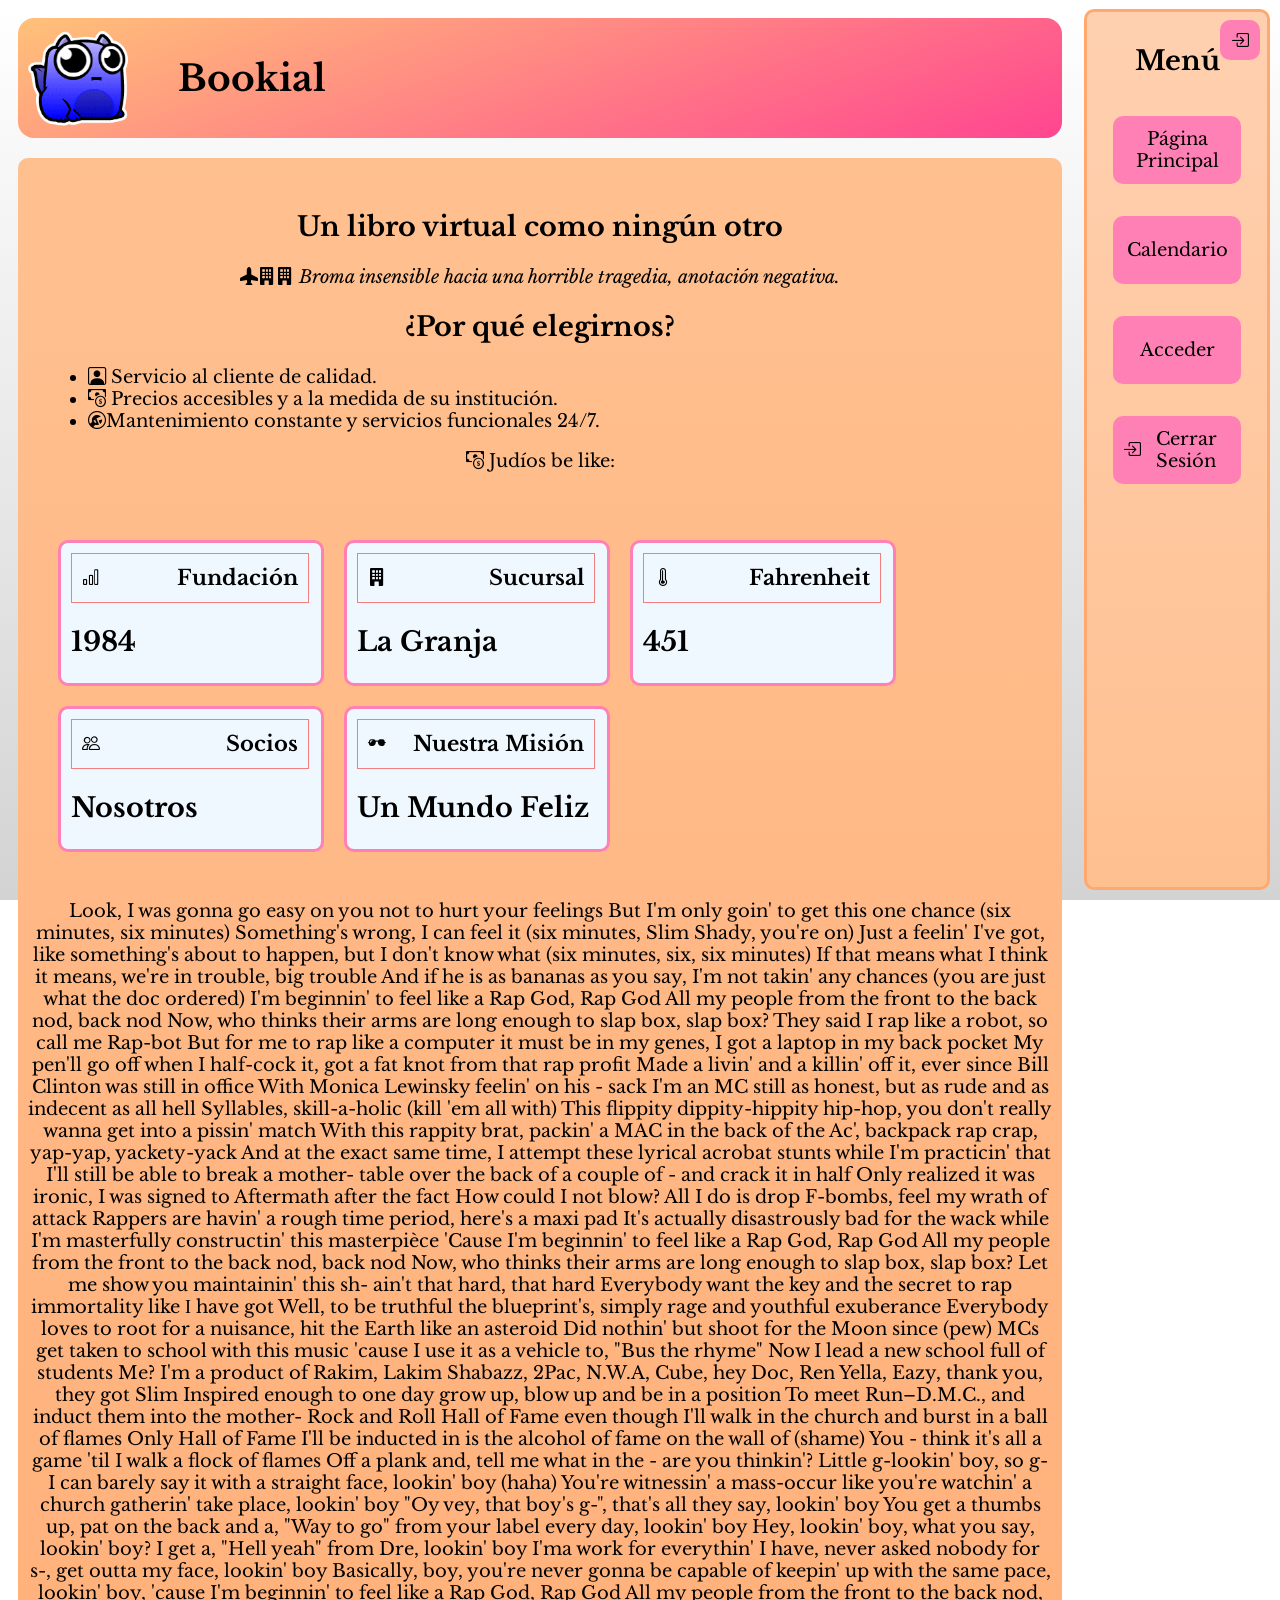
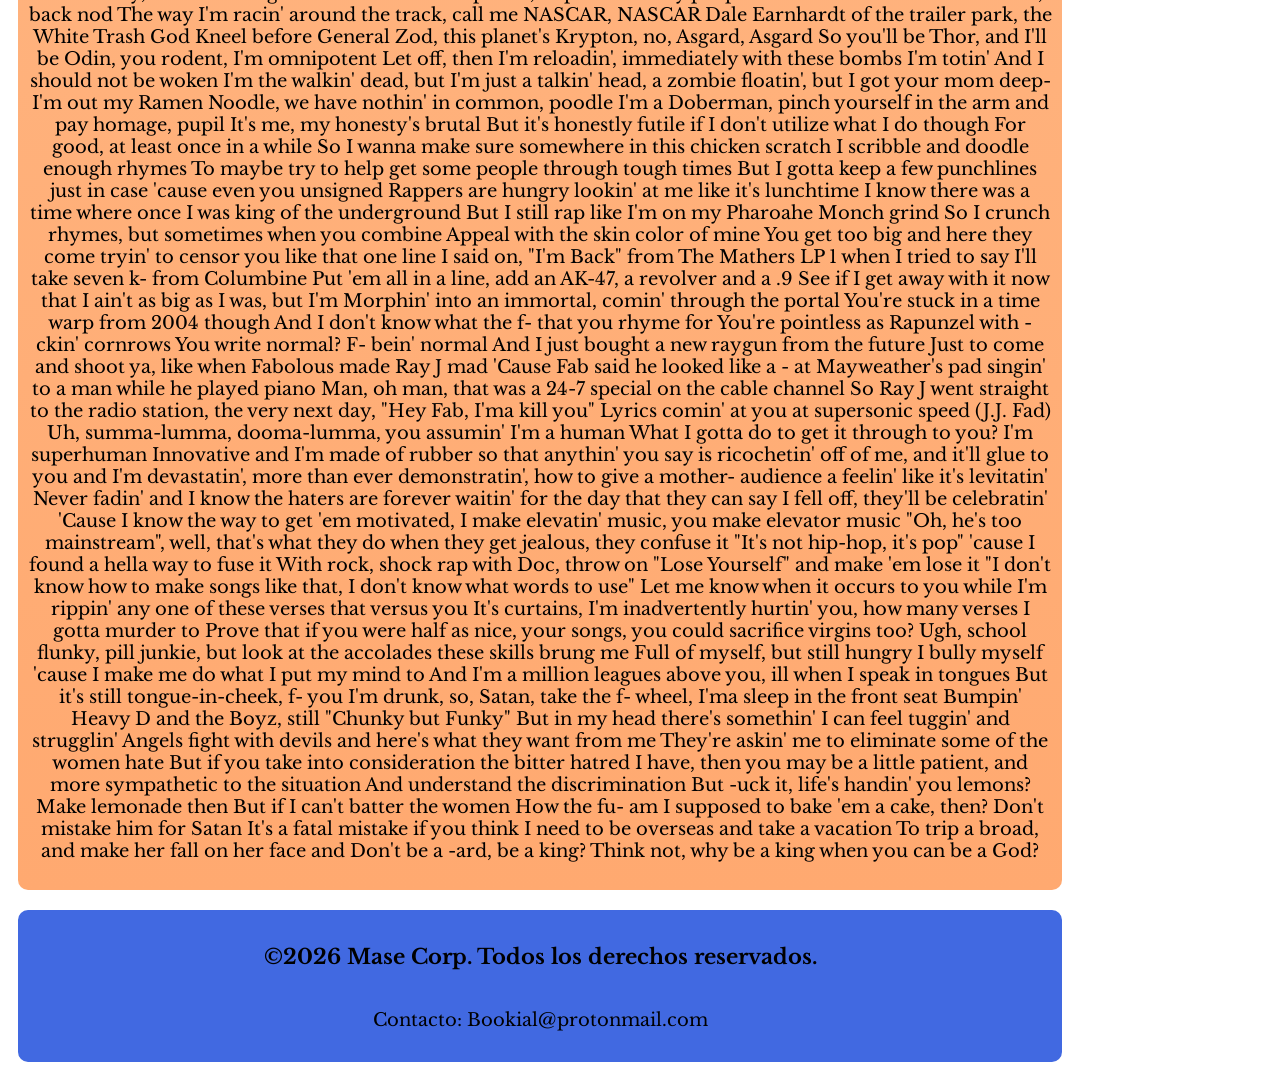
==== html/index.html @ ee0da891 "Upload THE BEGGINING" ====
<!DOCTYPE html>
<html lang="es">
<head>
	<meta charset="UTF-8">
	<meta name="viewport" content="width=device-width, initial-scale=1.0">
	<!-- Css styles -->
	<link rel="stylesheet" href="../css/!aesthethic.css">
	<link rel="stylesheet" href="../css/!structure.css">
	<link rel="stylesheet" href="../css/home.css">
	<!-- Boostrap icons -->
	<link href="https://cdn.jsdelivr.net/npm/bootstrap-icons/font/bootstrap-icons.css" rel="stylesheet">
	<title>Bookial</title>
</head>
<body>
	<header>
		<div>
			<img src="../images/icon.png" alt="Icon" style="width: 10rem; height: 9.5rem;">
			<h1>&nbsp&nbsp&nbsp&nbsp&nbsp</h1>
			<h1>Bookial</h1>
		</div>
	</header>

	<i class="bi bi-box-arrow-in-right" id="nav-hide"></i>

	<nav>
		<h2>Menú</h2>

		<a href="index.html"><div>Página Principal</div></a>

		<!-- Appears only when logged in -->
		 
		<a href="calendar.html"><div>Calendario</div></a>

		<!-- Should be in the same place depending on whether the user is logged in -->

		<a href="login.html"><div>Acceder</div></a>

		<a href="login.html"><div><p class="bi bi-box-arrow-in-right"></p><a>Cerrar Sesión</a></div></a><!-- Should appear at the end of the nav -->
	</nav>

	<div id="fill"></div>

	<main>
		<section id="intro">
			<h1>Un libro virtual como ningún otro</h1>
			<i class="bi bi-airplane-fill"></i><i class="bi bi-building-fill"></i><i class="bi bi-building-fill"></i>
			<i>Broma insensible hacia una horrible tragedia, anotación negativa.</i>

			<h2>¿Por qué elegirnos?</h2>
			<ul style="text-align: start; gap: 1rem;">
				<li class="bi bi-person-square"> Servicio al cliente de calidad.</li>
				<li class="bi bi-cash-coin"> Precios accesibles y a la medida de su institución.</li>
				<li class="bi bi-wrench-adjustable-circle">Mantenimiento constante y servicios funcionales 24/7.</li>
			</ul>
			<p class="bi bi-cash-coin"> Judíos be like: </p>
		</section>

		<section id="stats">
			<div>
				<div><i class="bi bi-bar-chart"></i><h3>Fundación</h3></div>
				<h2>1984</h2>
			</div>

			<div>
				<div><i class="bi bi-building-fill"></i><h3>Sucursal</h3></div>
				<h2>La Granja</h2>
			</div>

			<div>
				<div><i class="bi bi-thermometer-high"></i><h3>Fahrenheit</h3></div>
				<h2>451</h2>
			</div>

			<div>
				<div><i class="bi bi-people"></i><h3>Socios</h3></div>
				<h2>Nosotros</h2>
			</div>

			<div>
				<div> <i class="bi bi-sunglasses"></i><h3>Nuestra Misión</h3></div>
				<h2>Un Mundo Feliz</h2>
			</div>

		</section>

		<section>
			<p>Look, I was gonna go easy on you not to hurt your feelings
				But I'm only goin' to get this one chance (six minutes, six minutes)
				Something's wrong, I can feel it (six minutes, Slim Shady, you're on)
				Just a feelin' I've got, like something's about to happen, but I don't know what (six minutes, six, six minutes)
				If that means what I think it means, we're in trouble, big trouble
				And if he is as bananas as you say, I'm not takin' any chances (you are just what the doc ordered)
				I'm beginnin' to feel like a Rap God, Rap God
				All my people from the front to the back nod, back nod
				Now, who thinks their arms are long enough to slap box, slap box?
				They said I rap like a robot, so call me Rap-bot
				But for me to rap like a computer it must be in my genes, I got a laptop in my back pocket
				My pen'll go off when I half-cock it, got a fat knot from that rap profit
				Made a livin' and a killin' off it, ever since Bill Clinton was still in office
				With Monica Lewinsky feelin' on his - sack
				I'm an MC still as honest, but as rude and as indecent as all hell
				Syllables, skill-a-holic (kill 'em all with)
				This flippity dippity-hippity hip-hop, you don't really wanna get into a pissin' match
				With this rappity brat, packin' a MAC in the back of the Ac', backpack rap crap, yap-yap, yackety-yack
				And at the exact same time, I attempt these lyrical acrobat stunts while I'm practicin' that
				I'll still be able to break a mother- table over the back of a couple of - and crack it in half
				Only realized it was ironic, I was signed to Aftermath after the fact
				How could I not blow? All I do is drop F-bombs, feel my wrath of attack
				Rappers are havin' a rough time period, here's a maxi pad
				It's actually disastrously bad for the wack while I'm masterfully constructin' this masterpièce
				'Cause I'm beginnin' to feel like a Rap God, Rap God
				All my people from the front to the back nod, back nod
				Now, who thinks their arms are long enough to slap box, slap box?
				Let me show you maintainin' this sh- ain't that hard, that hard
				Everybody want the key and the secret to rap immortality like Ι have got
				Well, to be truthful the blueprint's, simply rage and youthful exuberance
				Everybody loves to root for a nuisance, hit the Earth like an asteroid
				Did nothin' but shoot for the Moon since (pew)
				MCs get taken to school with this music 'cause I use it as a vehicle to, "Bus the rhyme"
				Now I lead a new school full of students
				Me? I'm a product of Rakim, Lakim Shabazz, 2Pac, N.W.A, Cube, hey Doc, Ren
				Yella, Eazy, thank you, they got Slim
				Inspired enough to one day grow up, blow up and be in a position
				To meet Run–D.M.C., and induct them into the mother-
				Rock and Roll Hall of Fame even though I'll walk in the church and burst in a ball of flames
				Only Hall of Fame I'll be inducted in is the alcohol of fame on the wall of (shame)
				You - think it's all a game 'til I walk a flock of flames
				Off a plank and, tell me what in the - are you thinkin'?
				Little g-lookin' boy, so g- I can barely say it with a straight face, lookin' boy (haha)
				You're witnessin' a mass-occur like you're watchin' a church gatherin' take place, lookin' boy
				"Oy vey, that boy's g-", that's all they say, lookin' boy
				You get a thumbs up, pat on the back and a, "Way to go" from your label every day, lookin' boy
				Hey, lookin' boy, what you say, lookin' boy? I get a, "Hell yeah" from Dre, lookin' boy
				I'ma work for everythin' I have, never asked nobody for s-, get outta my face, lookin' boy
				Basically, boy, you're never gonna be capable of keepin' up with the same pace, lookin' boy, 'cause
				I'm beginnin' to feel like a Rap God, Rap God
				All my people from the front to the back nod, back nod
				The way I'm racin' around the track, call me NASCAR, NASCAR
				Dale Earnhardt of the trailer park, the White Trash God
				Kneel before General Zod, this planet's Krypton, no, Asgard, Asgard
				So you'll be Thor, and I'll be Odin, you rodent, I'm omnipotent
				Let off, then I'm reloadin', immediately with these bombs I'm totin'
				And I should not be woken
				I'm the walkin' dead, but I'm just a talkin' head, a zombie floatin', but I got your mom deep-
				I'm out my Ramen Noodle, we have nothin' in common, poodle
				I'm a Doberman, pinch yourself in the arm and pay homage, pupil
				It's me, my honesty's brutal
				But it's honestly futile if I don't utilize what I do though
				For good, at least once in a while
				So I wanna make sure somewhere in this chicken scratch I scribble and doodle enough rhymes
				To maybe try to help get some people through tough times
				But I gotta keep a few punchlines just in case 'cause even you unsigned
				Rappers are hungry lookin' at me like it's lunchtime
				I know there was a time where once I was king of the underground
				But I still rap like I'm on my Pharoahe Monch grind
				So I crunch rhymes, but sometimes when you combine
				Appeal with the skin color of mine
				You get too big and here they come tryin' to censor you like that one line
				I said on, "I'm Back" from The Mathers LP 1 when I tried to say I'll take seven k- from Columbine
				Put 'em all in a line, add an AK-47, a revolver and a .9
				See if I get away with it now that I ain't as big as I was, but I'm
				Morphin' into an immortal, comin' through the portal
				You're stuck in a time warp from 2004 though
				And I don't know what the f- that you rhyme for
				You're pointless as Rapunzel with -ckin' cornrows
				You write normal? F- bein' normal
				And I just bought a new raygun from the future
				Just to come and shoot ya, like when Fabolous made Ray J mad
				'Cause Fab said he looked like a - at Mayweather's pad singin' to a man while he played piano
				Man, oh man, that was a 24-7 special on the cable channel
				So Ray J went straight to the radio station, the very next day, "Hey Fab, I'ma kill you"
				Lyrics comin' at you at supersonic speed (J.J. Fad)
				Uh, summa-lumma, dooma-lumma, you assumin' I'm a human
				What I gotta do to get it through to you? I'm superhuman
				Innovative and I'm made of rubber so that anythin' you say is ricochetin' off of me, and it'll glue to you and
				I'm devastatin', more than ever demonstratin', how to give a mother- audience a feelin' like it's levitatin'
				Never fadin' and I know the haters are forever waitin' for the day that they can say I fell off, they'll be celebratin'
				'Cause I know the way to get 'em motivated, I make elevatin' music, you make elevator music
				"Oh, he's too mainstream", well, that's what they do when they get jealous, they confuse it
				"It's not hip-hop, it's pop" 'cause I found a hella way to fuse it
				With rock, shock rap with Doc, throw on "Lose Yourself" and make 'em lose it
				"I don't know how to make songs like that, I don't know what words to use"
				Let me know when it occurs to you while I'm rippin' any one of these verses that versus you
				It's curtains, I'm inadvertently hurtin' you, how many verses I gotta murder to
				Prove that if you were half as nice, your songs, you could sacrifice virgins too?
				Ugh, school flunky, pill junkie, but look at the accolades these skills brung me
				Full of myself, but still hungry
				I bully myself 'cause I make me do what I put my mind to
				And I'm a million leagues above you, ill when I speak in tongues
				But it's still tongue-in-cheek, f- you
				I'm drunk, so, Satan, take the f- wheel, I'ma sleep in the front seat
				Bumpin' Heavy D and the Boyz, still "Chunky but Funky"
				But in my head there's somethin' I can feel tuggin' and strugglin'
				Angels fight with devils and here's what they want from me
				They're askin' me to eliminate some of the women hate
				But if you take into consideration the bitter hatred
				I have, then you may be a little patient, and more sympathetic to the situation
				And understand the discrimination
				But -uck it, life's handin' you lemons? Make lemonade then
				But if I can't batter the women
				How the fu- am I supposed to bake 'em a cake, then?
				Don't mistake him for Satan
				It's a fatal mistake if you think I need to be overseas and take a vacation
				To trip a broad, and make her fall on her face and
				Don't be a -ard, be a king? Think not, why be a king when you can be a God?
			</p>
		</section>
	</main>

	<footer>
		<h3>&copy;2026 Mase Corp. Todos los derechos reservados.</h3>
		<p>Contacto: Bookial@protonmail.com</p>
	</footer>

	<script src="../js/nav.js"></script>
</body>
</html>
---- css/!aesthethic.css ----
@import "../node_modules/bootstrap/scss/bootstrap";
@import url('https://fonts.googleapis.com/css2?family=Libre+Baskerville:ital,wght@0,400..700;1,400..700&display=swap');

:root {
	--mainorange: #ffc179;
	--strongorange: #ffa970;
	--lightorange: #ffc090;
	--paleorange: #ffd0b0;
	--mainpink: #ff4590;
	--lightpink: #ff80b5;
	--palepink: #ffaacc;
}

body {
	/* Font */
	font-size: 1.8rem;
	font-family: 'Libre Baskerville', serif;
	/* Display */
	display: grid;
	height: 100vh;
	/* Aesthethic */
	background-image: linear-gradient(white, lightgray);
	background-size: cover;
	background-attachment: fixed;
}

a {
	text-decoration: none;
	color: black;
}


/* <weight>: Use a value from 400 to 700 */
/* <uniquifier>: Use a unique and descriptive class name */

.libre-baskerville {
  font-family: "Libre Baskerville", serif;
  font-optical-sizing: auto;
  font-weight: 400;
  font-style: normal;
}

/* Pseudoclasses */


nav div:hover {
	/* Boxing */
	margin: 1rem;
	padding: 1.6rem;
	background-color: var(--palepink);
}

#nav-hide:hover {
	background-color: var(--palepink);
}
---- css/!structure.css ----
html {
	font-size: 62.5%;
}

body {
	/* Font */
	font-size: 1.8rem;
	font-family: 'Libre Baskerville', serif;
	/* Display */
	display: grid;
	grid-template-areas: /* 12 x 6 */
	"h h h h h h h h h h h fill"
	"m m m m m m m m m m m fill"
	"m m m m m m m m m m m fill"
	"m m m m m m m m m m m fill"
	"m m m m m m m m m m m fill"
	"f f f f f f f f f f f fill"
	;
	height: 100vh;
	/* Aesthethic */
	background-image: linear-gradient(white, lightgray);
	background-size: cover;
	background-attachment: fixed;
}

/* Containers */


header {
	grid-area: h;
	/* Flex */
	display: inline-flex;
	justify-content: space-between;
	flex-flow: row wrap;
	flex-shrink: 2;
	/* Aesthethic */
	background-image: linear-gradient(160deg, var(--mainorange), var(--mainpink));
	/* Boxing */
	border-radius: 1.6rem;
	margin: 1rem;
	padding: 1rem;
	min-height: 10rem;
	max-height: 16rem;
}

header > div {
	display: inline-flex;
	flex-flow: row nowrap;
	align-items: center;
	flex-shrink: 3;
}

/* Main */

main {
	/* Grid */
	grid-area: m;
	display: grid;
	grid-template-areas: "i" "s";
	flex-shrink: 3;
	/* Aesthethic */
	background-image: linear-gradient(var(--lightorange), var(--strongorange));
	/* Box */
	border-radius: 1rem;
	margin: 1rem;
	padding: 1rem;
	text-align: center;
}

#intro {
	grid-area: i;
	/* Box */
	margin: 1rem;
	padding: 1rem;
}

#stats {
	grid-area: s;
	display: inline-flex;
	flex-flow: row wrap;
	/* Box */
	margin: 1rem;
	padding: 1rem;
	/* Aesthethic */
	font-weight: bold;
}

#stats > div {
	display: inline-flex;
	flex-flow: column nowrap;
	justify-content: flex-start;
	align-items: flex-start;
	/* Aesthethic */
	background-color: aliceblue;
	/* Box */
	border: 0.3rem solid var(--lightpink);
	border-radius: 1rem;
	margin: 1rem;
	padding: 1rem;
	min-height: 10rem;
	min-width: 24rem;
}

#stats > div > div {
	display: inline-flex;
	flex-flow: row nowrap;
	justify-content: space-between;
	align-items: center;
	/* Aesthethic */
	border: 0.1rem solid lightcoral;
	margin: 0rem;
	padding: 0rem 1rem;
	height: 4.8rem;
	width: 90%;
}

/* Nav */

nav {
	/* Display */
	grid-area: n;
	display: inline-flex;
	position: fixed;
	flex-flow: column nowrap;
	align-items: center;
	text-align: center;
	/* Aesthethic */
	background-image: linear-gradient(var(--paleorange), var(--lightorange));
	/* Box */
	border: 0.3rem solid var(--strongorange);
	border-radius: 1rem;
	margin: 1rem;
	padding: 1rem;
	/* Size */
	max-width: 16rem;
	min-height: 95vh;
	bottom: 0;
	right: 0;
}

nav div {
	/* Display */
	display: inline-flex;
	align-items: center;
	justify-content: center;
	/* Boxing */
	border-radius: 1rem;
	margin: 1.6rem; /* Top + Bottom - Left + Right*/
	padding: 1rem;

	width: 10.8rem;
	height: 4.8rem;
	/* Aesthethic */
	background-color: var(--lightpink);
	transition-duration: 250ms;
	transition-timing-function: ease-out, ease;
}

#nav-hide {
	display: inline-flex;
	justify-content: center;
	align-items: center;
	align-self: last baseline;
	/* Position */
	position: fixed;
	top: 2rem;
	right: 2rem;
	z-index: 9;
	/* Aesthethic */
	text-align: center;
	background-color: var(--lightpink);
	height: 4rem;
	width: 4rem;
	border-radius: 1rem;
	transition-duration: 250ms;
	transition-timing-function: ease-out, ease;
}

/* Footer */

footer {
	grid-area: f;
	/* Flex */
	display: inline-flex;
	justify-content: center;
	align-items: center;
	flex-flow: column nowrap;
	flex-shrink: 3;
	/* Aesthethic */
	background-color: royalblue;
	/* Box */
	border: 0.3rem solid royalblue;
	border-radius: 1rem;
	margin: 1rem;
	padding: 1rem;
}

#fill {
	grid-area: fill;
	width: 0rem;
	color: white;
	padding: 10rem;
}

/* Elements */


section > div {
	display: inline-flex;
	flex-flow: column wrap;
	justify-content: flex-start;
	align-items: flex-start;
	/* Aesthethic */
	background-color: aliceblue;
	/* Box */
	border: 0.3rem solid lightcoral;
	border-radius: 1rem;
	margin: 1rem;
	padding: 1rem;
	height: 12rem;
}

section > div > div {
	display: inline-flex;
	flex-flow: row nowrap;
	justify-content: space-between;
	align-items: center;
	/* Aesthethic */
	border: 0.1rem solid var(--lightorange);
	margin: 0rem;
	padding: 0rem 1rem;
	height: 4.8rem;
	width: 90%;
}

/* Other tagd */

form {
	display: inline-flex;
	flex-flow: column nowrap;
	align-items: center;
}

input, select {
	width: 32rem;
	height: 3.2rem;
	margin: 0.5rem;
}
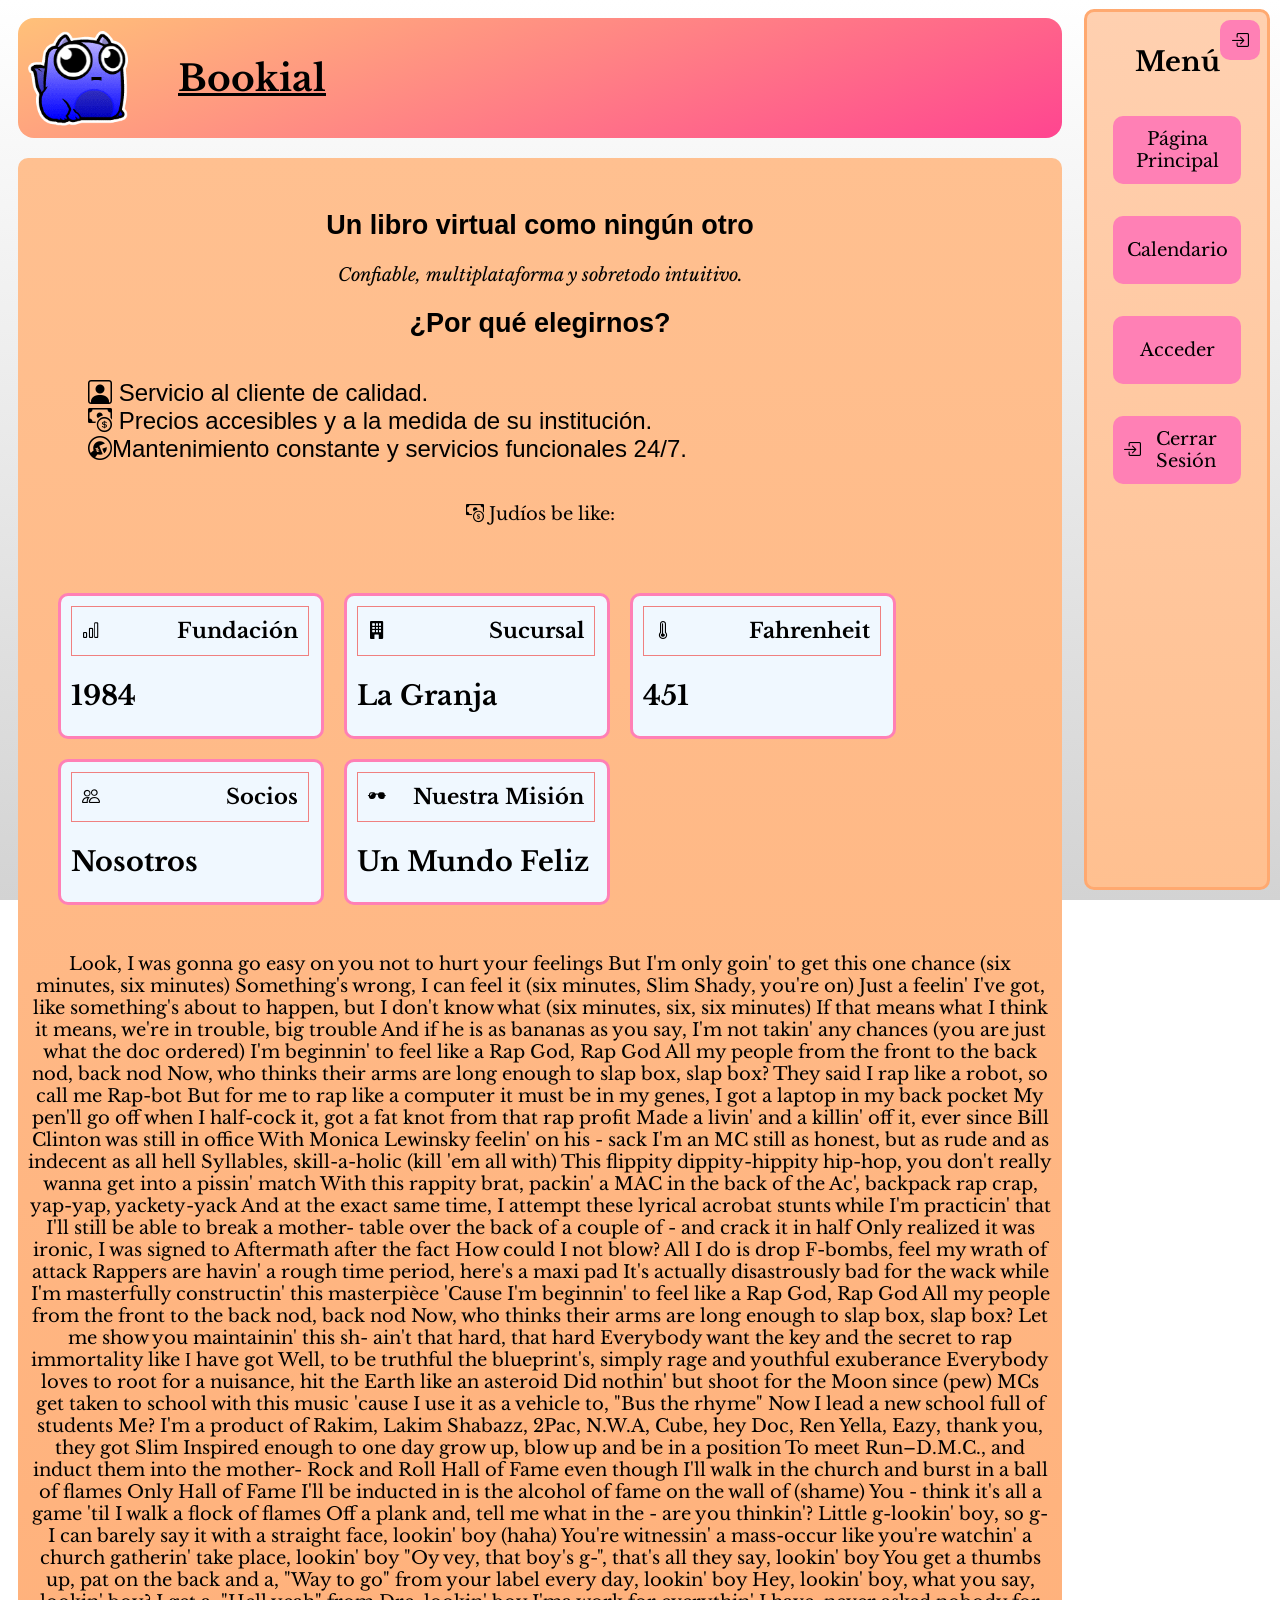
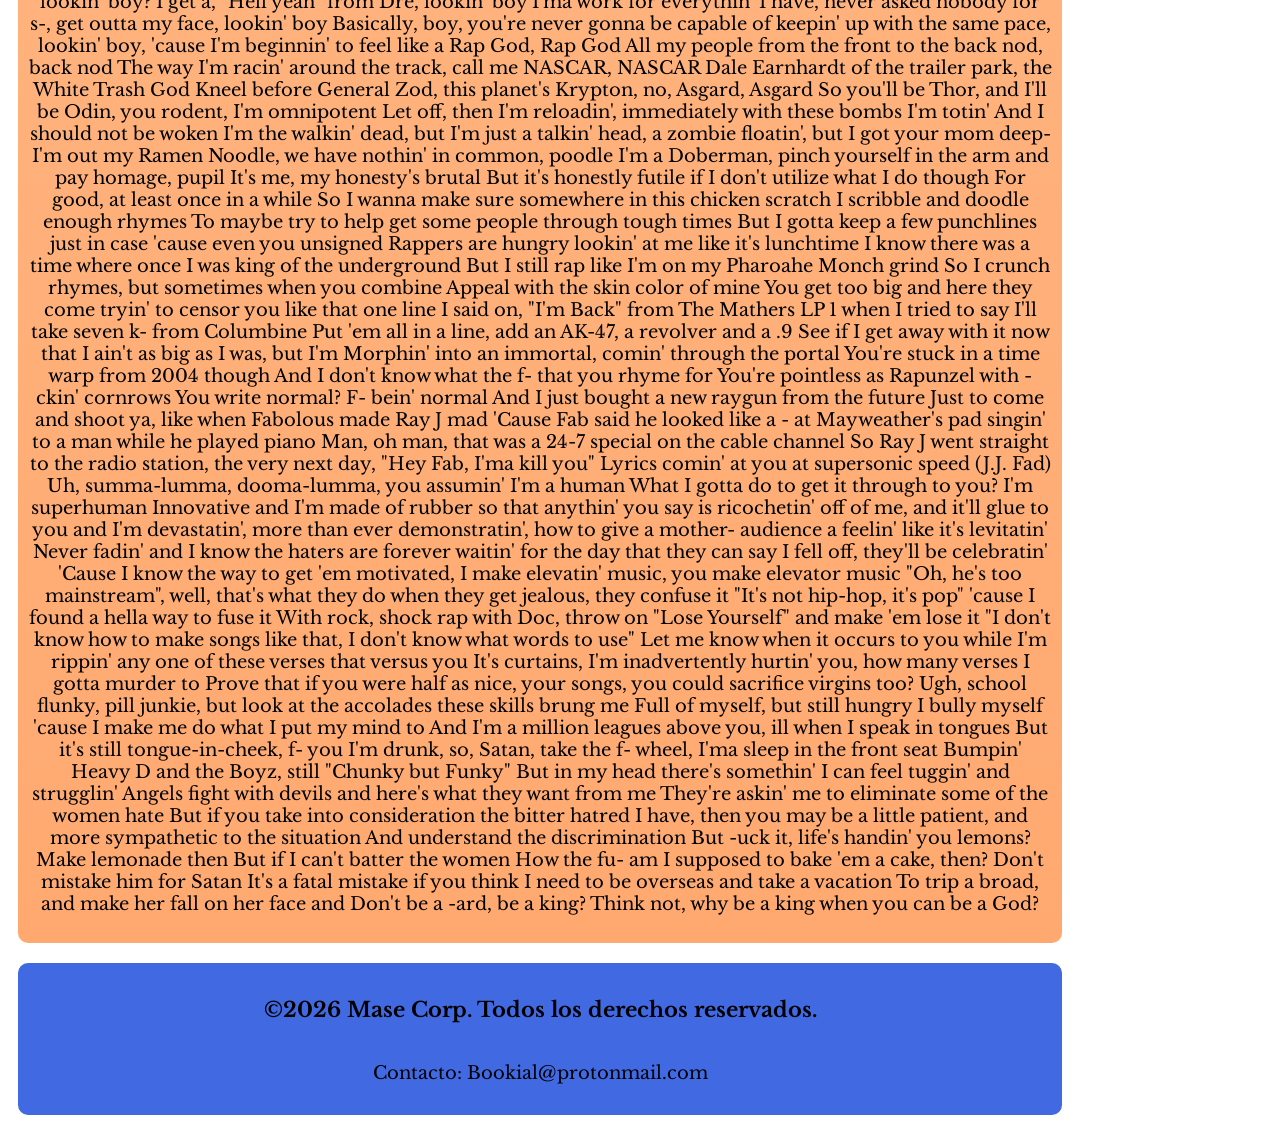
==== commit 5be9e981: "avance nuevo" ====
--- a/html/index.html
+++ b/html/index.html
@@ -16,10 +16,11 @@
 		<div>
 			<img src="../images/icon.png" alt="Icon" style="width: 10rem; height: 9.5rem;">
 			<h1>&nbsp&nbsp&nbsp&nbsp&nbsp</h1>
-			<h1>Bookial</h1>
+			<h1><u>Bookial</u></h1>
 		</div>
 	</header>
 
+	
 	<i class="bi bi-box-arrow-in-right" id="nav-hide"></i>
 
 	<nav>
@@ -42,12 +43,12 @@
 
 	<main>
 		<section id="intro">
-			<h1>Un libro virtual como ningún otro</h1>
-			<i class="bi bi-airplane-fill"></i><i class="bi bi-building-fill"></i><i class="bi bi-building-fill"></i>
-			<i>Broma insensible hacia una horrible tragedia, anotación negativa.</i>
-
-			<h2>¿Por qué elegirnos?</h2>
-			<ul style="text-align: start; gap: 1rem;">
+			<h1 class="title-font">Un libro virtual como ningún otro</h1>
+			<!--<i class="bi bi-airplane-fill"></i><i class="bi bi-building-fill"></i><i class="bi bi-building-fill"></i>-->
+			<i>Confiable, multiplataforma y sobretodo intuitivo.</i>
+
+			<h2 class="title-font">¿Por qué elegirnos?</h2>
+			<ul class="services">
 				<li class="bi bi-person-square"> Servicio al cliente de calidad.</li>
 				<li class="bi bi-cash-coin"> Precios accesibles y a la medida de su institución.</li>
 				<li class="bi bi-wrench-adjustable-circle">Mantenimiento constante y servicios funcionales 24/7.</li>
--- a/css/!structure.css
+++ b/css/!structure.css
@@ -177,6 +177,23 @@
 	transition-timing-function: ease-out, ease;
 }
 
+/* ul */
+.services {
+	margin: 40px 0px;
+	text-align: start;
+}
+
+.services li {
+	font-family: 'Gill Sans', 'Gill Sans MT', Calibri, 'Trebuchet MS', sans-serif;
+	font-size: 24px;
+	list-style: none;
+}
+
+/* Titles Fonts */
+.title-font {
+	font-family:'Gill Sans', 'Gill Sans MT', Calibri, 'Trebuchet MS', sans-serif;
+} 
+
 /* Footer */
 
 footer {
